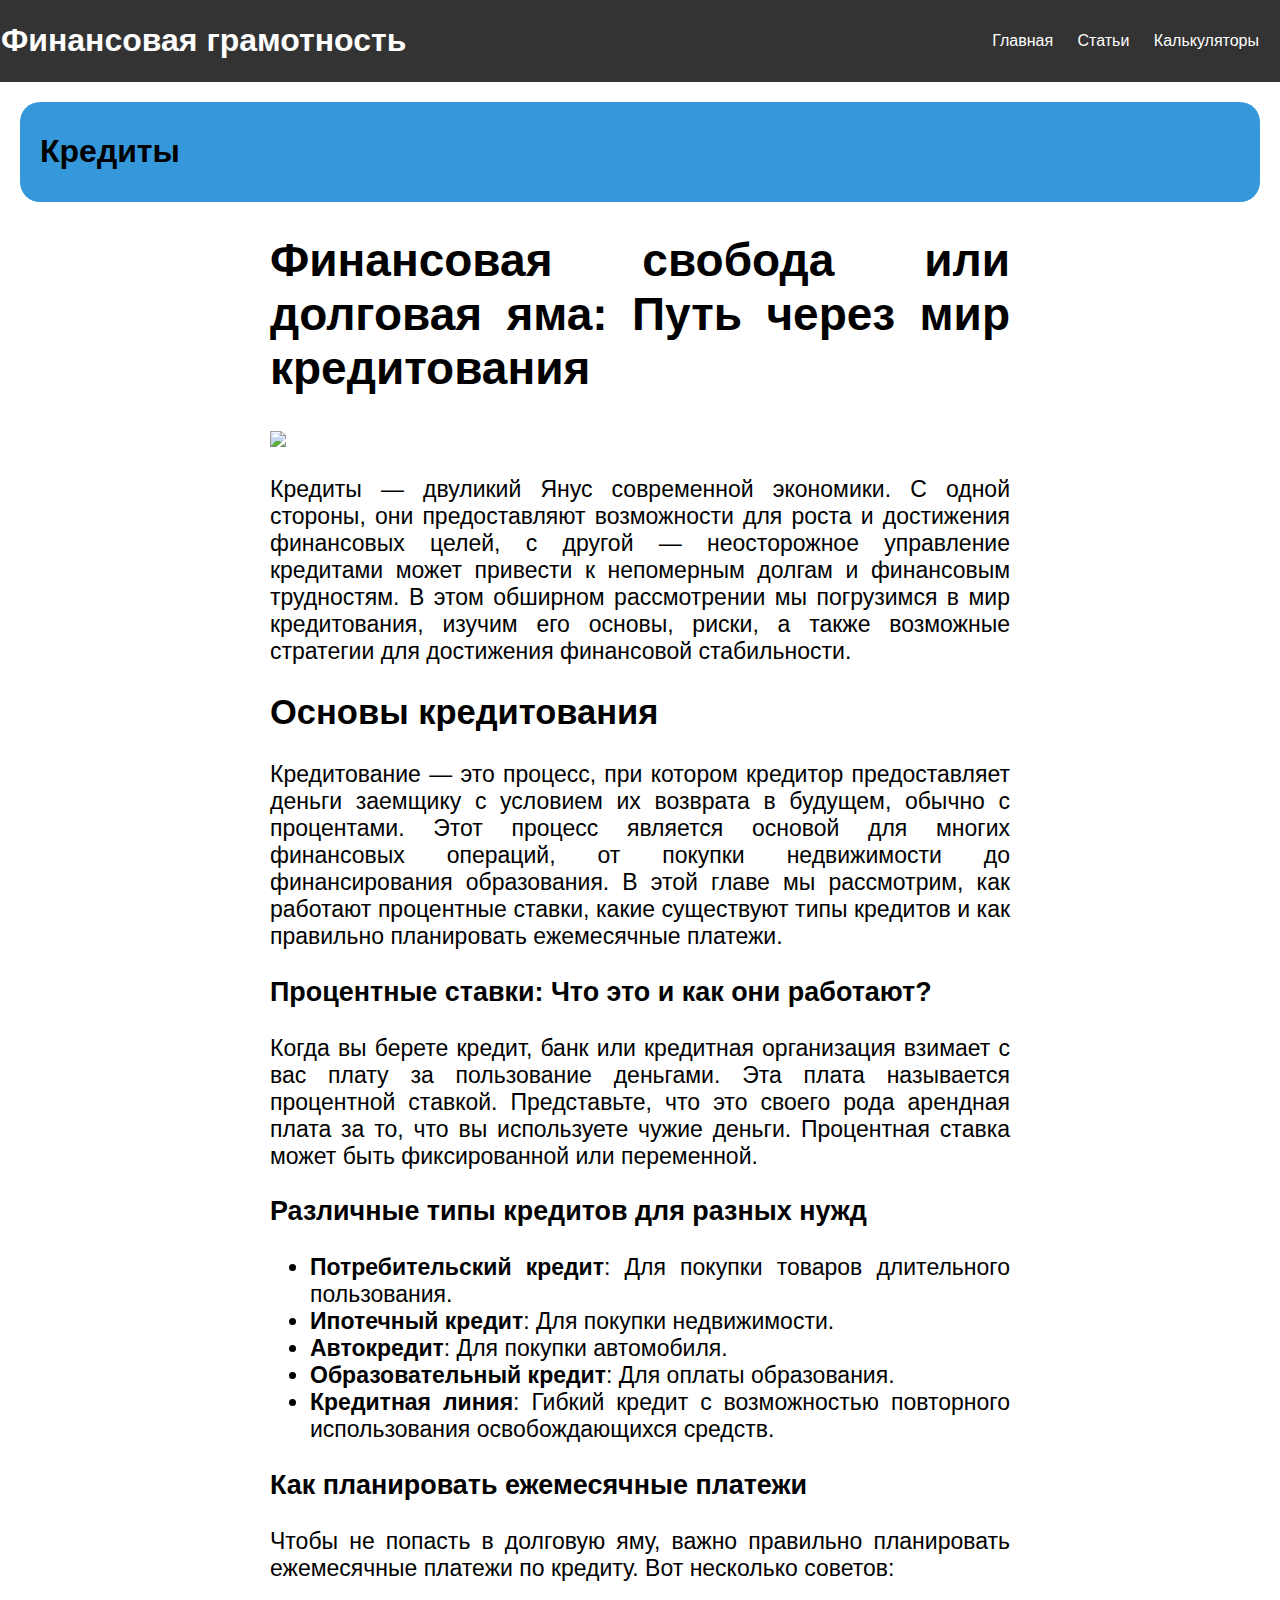
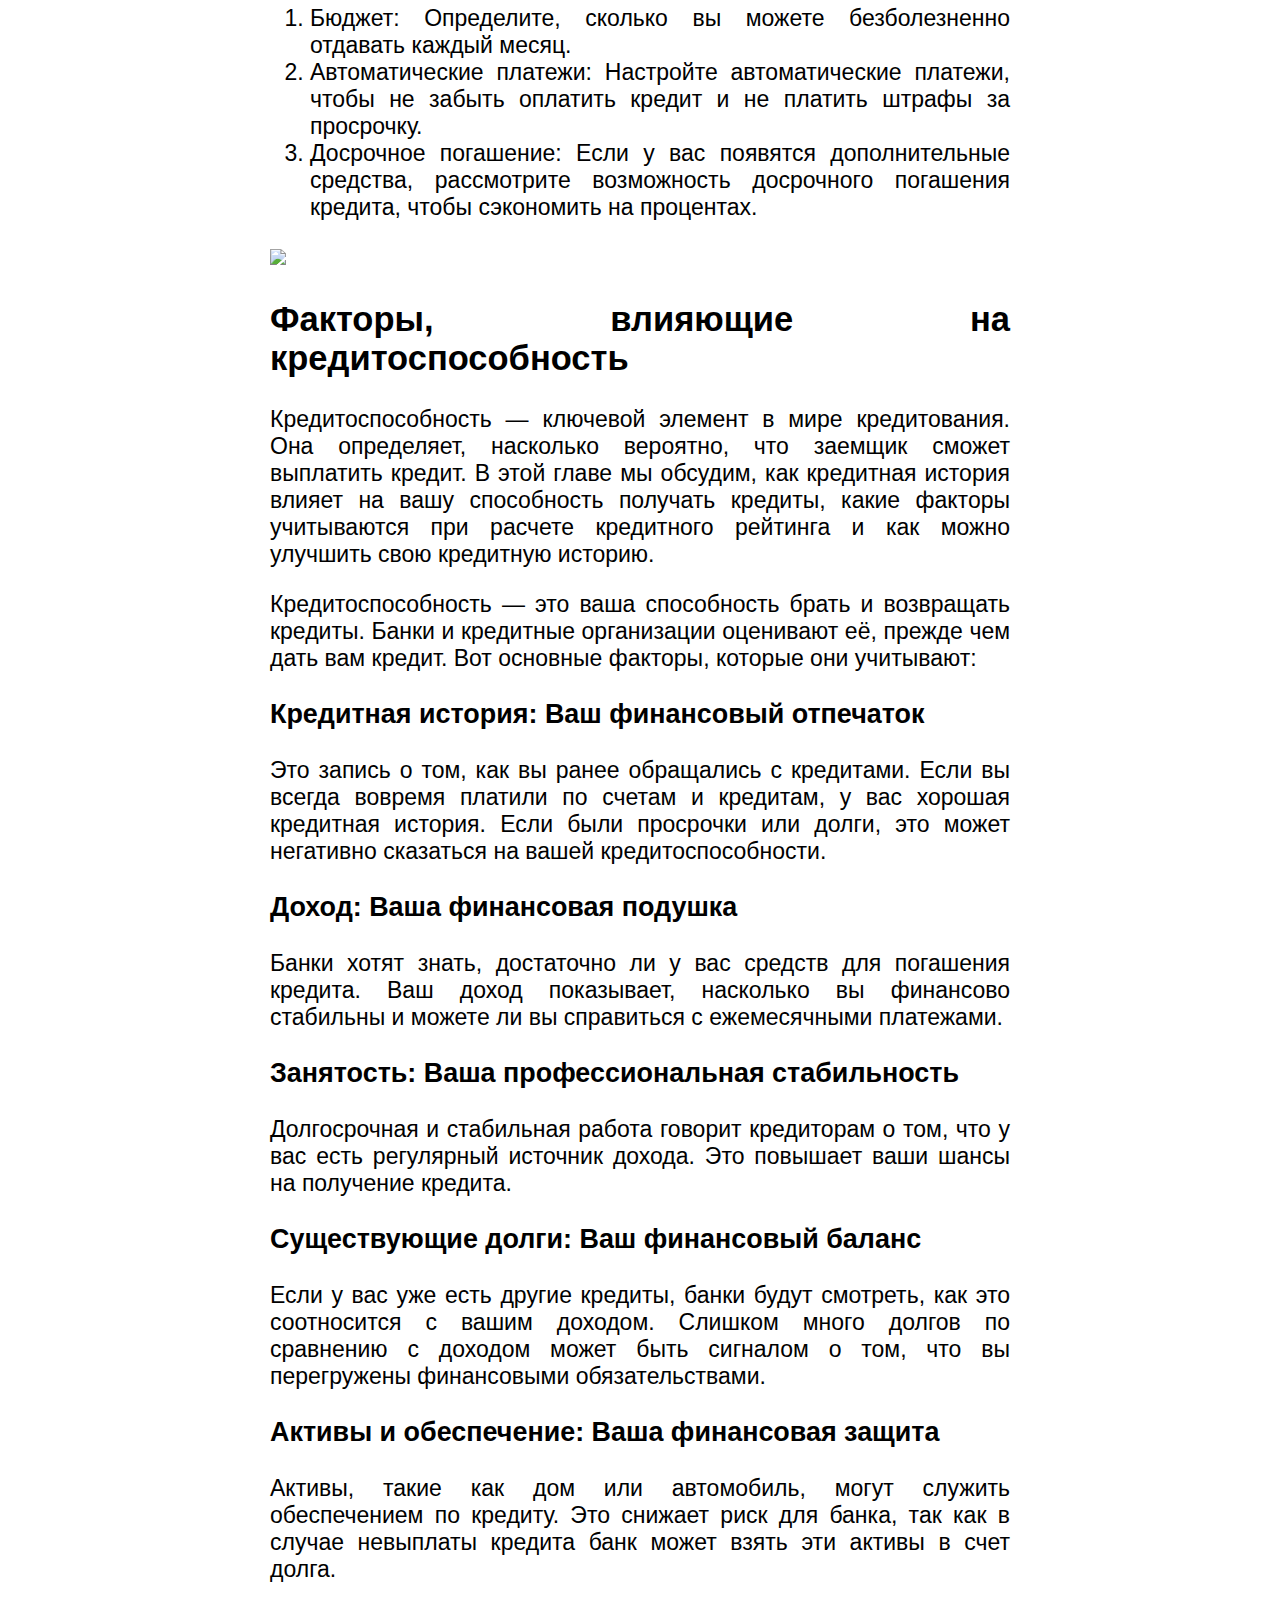
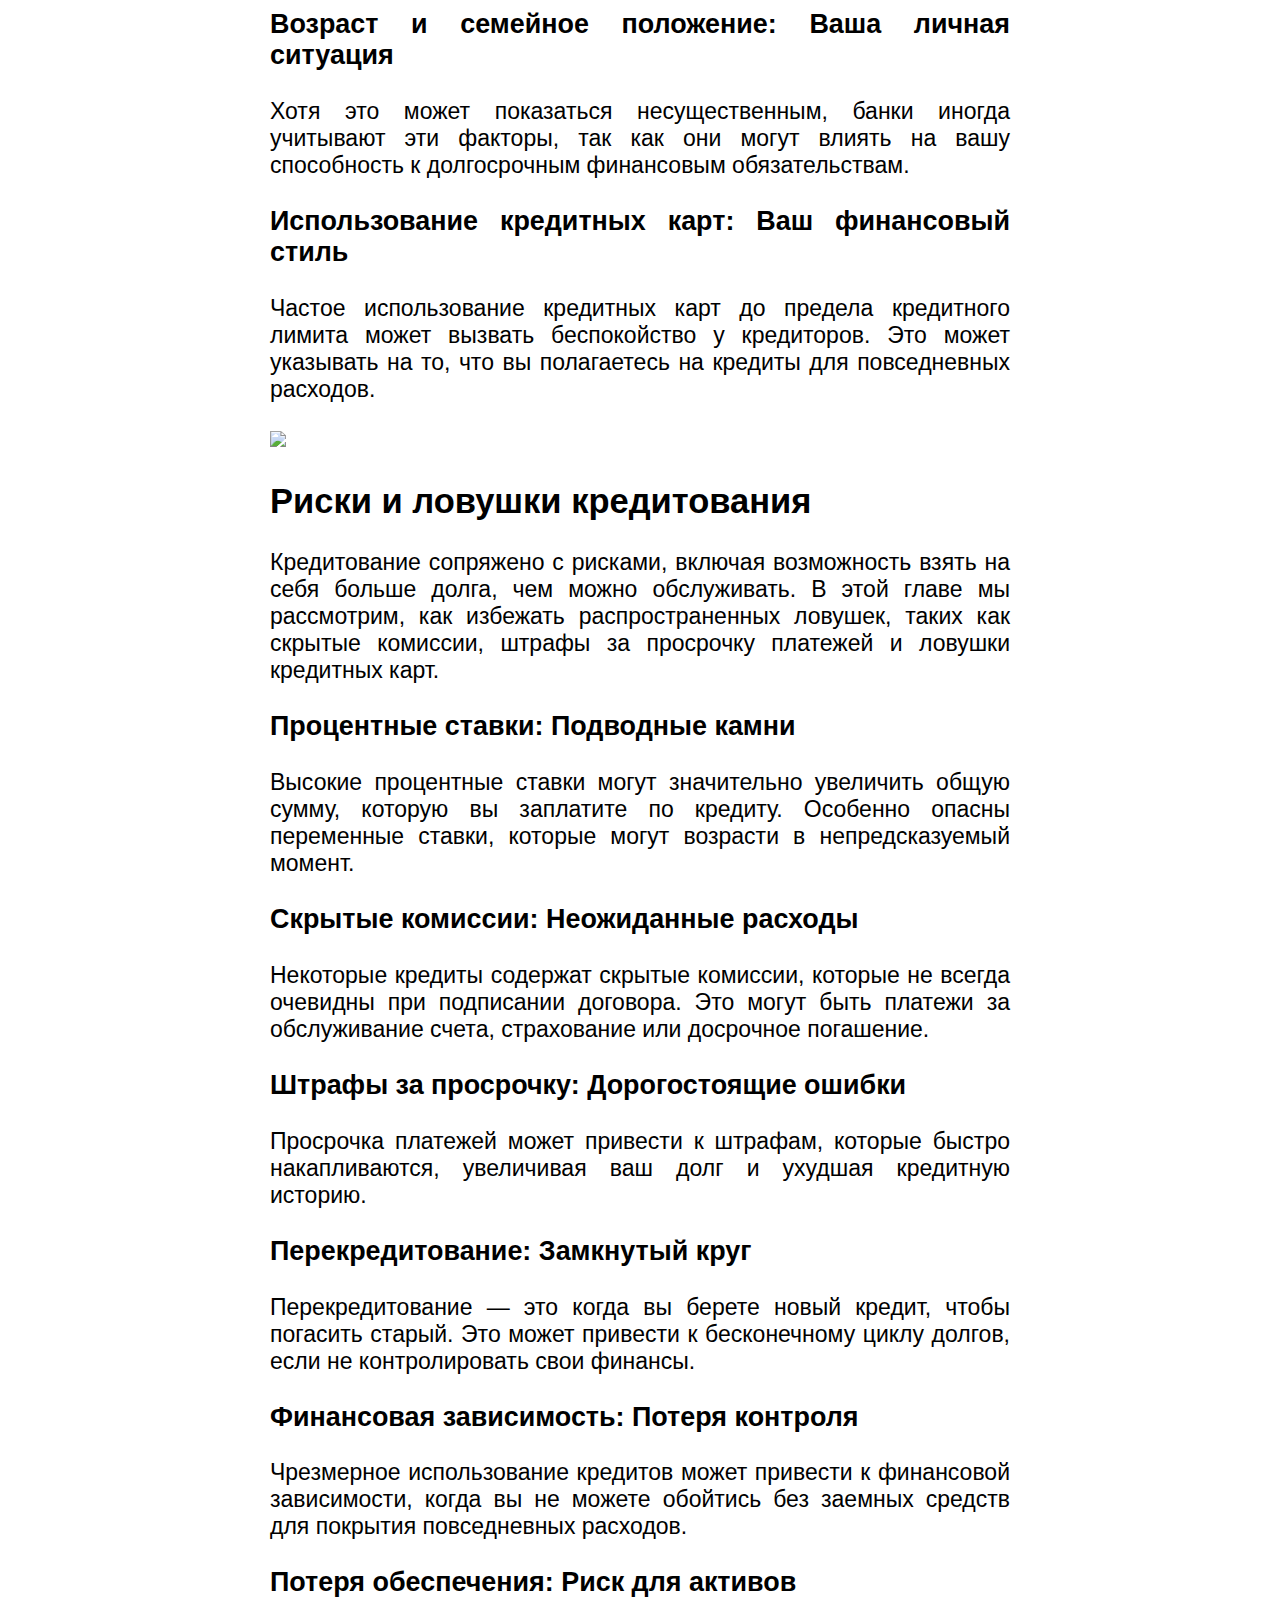
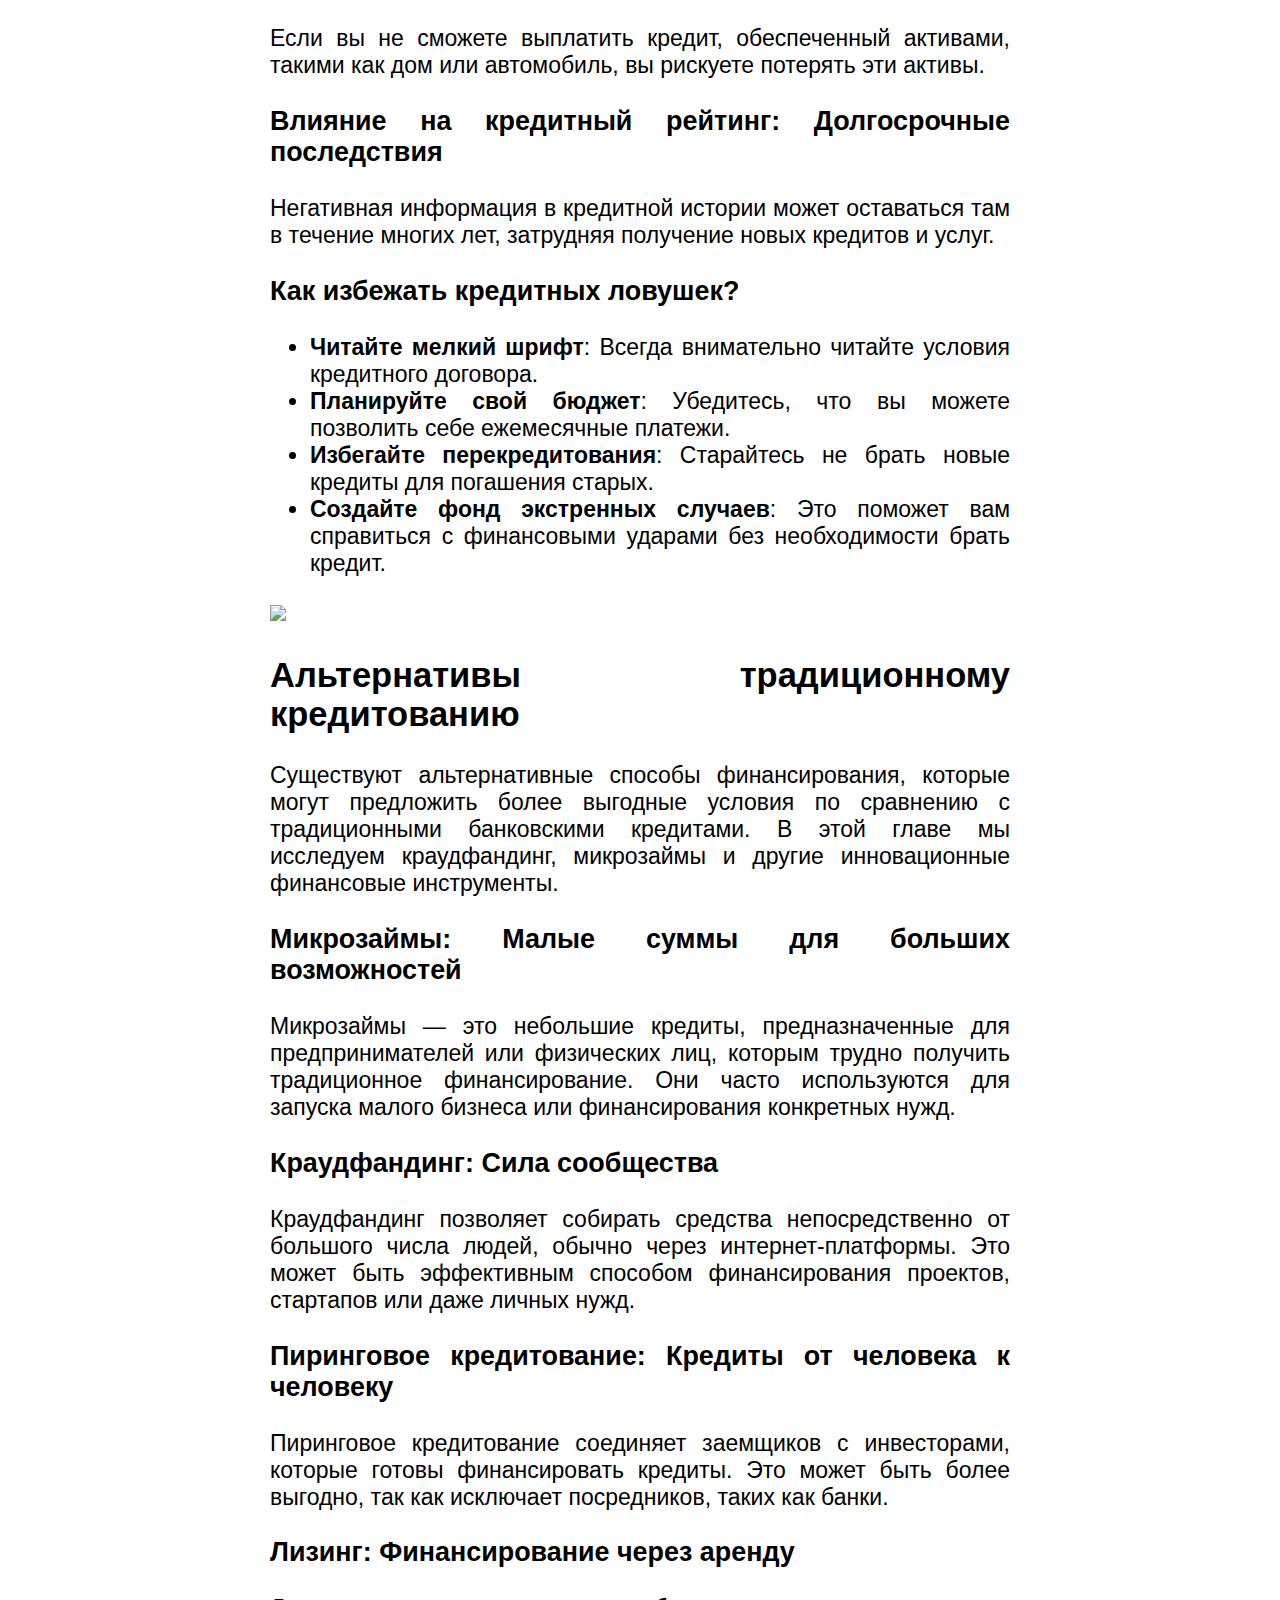
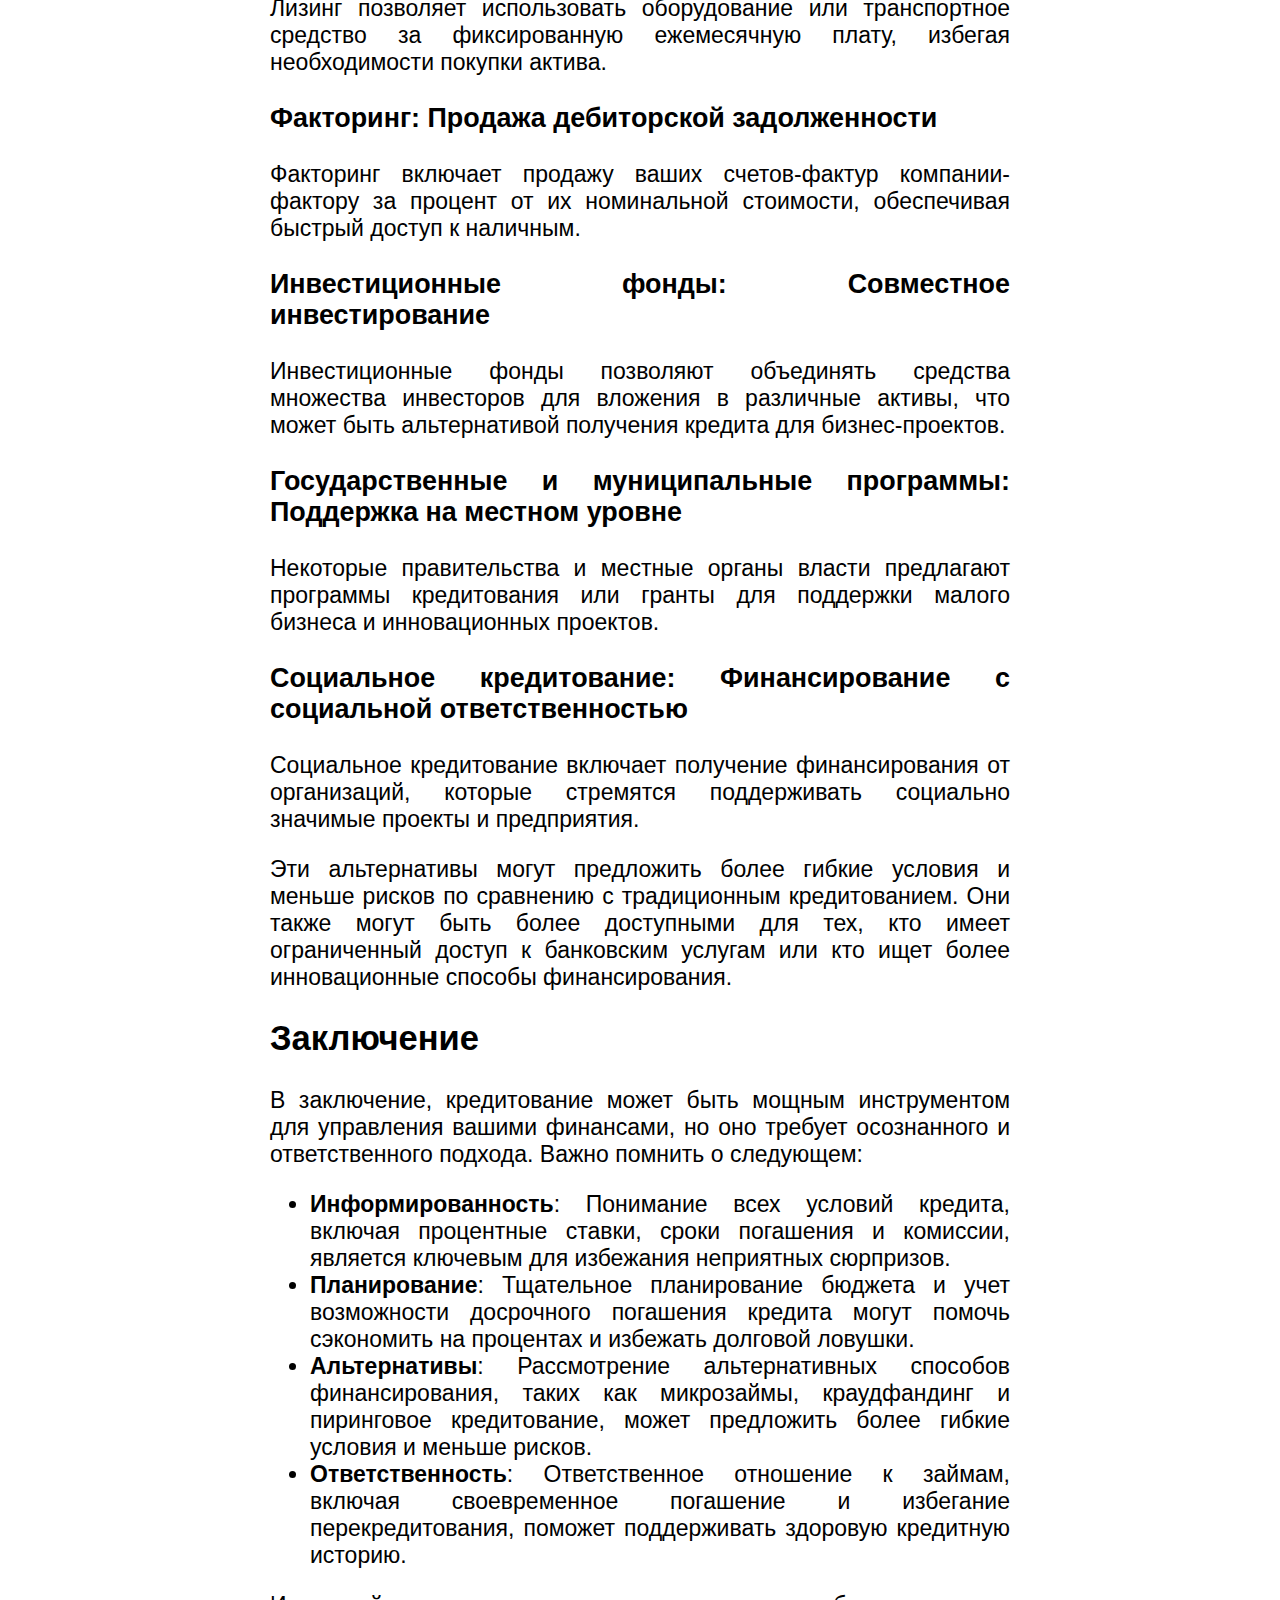
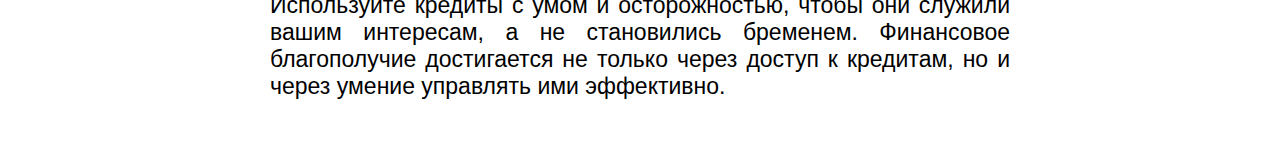
==== txt1.html @ f5cad489 "Add files via upload" ====
<!DOCTYPE html>
<html lang="ru">
<head>
    <meta charset="UTF-8">
    <meta name="viewport" content="width=device-width, initial-scale=1.0">
    <title>Финансовая грамотность</title>
    <link rel="stylesheet" href="styles.css">
    <style>.header2 {
  background-color: #3498db; /* Здесь вы можете указать нужный оттенок синего */
  height: 100px; /* Высота верхней части страницы */
  width: 100%; /* Ширина на всю страницу */
  border-radius: 20px;
    text-align: center; /* Горизонтальное выравнивание текста по центру */
   display: flex; /* Использование Flexbox */
  align-items: center; /* Вертикальное выравнивание содержимого по центру */
  justify-content: flex-start; /* Горизонтальное выравнивание содержимого по левому краю */
}
.header2 h1 {
    display: block; /* Заставляет каждый заголовок h1 начинаться с новой строки */
  margin: 0; /* Убирает стандартные отступы */
  padding-left: 20px; /* Отступ слева для текста */
}
.center {
  text-align: justify;
   font-size: 23px; /* Увеличение размера шрифта */
    margin-left: 250px; /* Ограничение поля слева */
    margin-right:250px; /* Ограничение поля справа */
}


   </style>
</head>
<body>
    <header>
        <h1>Финансовая грамотность</h1>
        <nav>
            <ul>
                <li><a href="index.html">Главная</a></li>
                <li>
                    <a href="#">Статьи</a>
                    <ul class="submenu">
                        <li><a href="txt3.html">Страхование</a></li>
                        <li><a href="txt2.html">Инвестиции</a></li>
                        <li><a href="txt1.html">Кредиты</a></li>
                    </ul>
                </li>
                <li>
                    <a href="#">Калькуляторы</a>
                    <ul class="submenu">
                        <li><a href="calc2.html">Инфляции</a></li>
                        <li><a href="calc3.html">Депозитный</a></li>
                        <li><a href="calc.html">Кредитный</a></li>
                    </ul>
                </li>
            </ul>
        </nav>
    </header>
    <main>
       <div class="header2">
  <h1>Кредиты</h1>
</div> 
<div class="center"> 
<h1>Финансовая свобода или долговая яма: Путь через мир кредитования</h1>
<img src="https://static3.banki.ru/ugc/9e/26/e2/18/1712-Depositphotos_426403344_xl-2015.jpg" width="1360">
<p>Кредиты — двуликий Янус современной экономики. С одной стороны, они предоставляют возможности для роста и достижения финансовых целей, с другой — неосторожное управление кредитами может привести к непомерным долгам и финансовым трудностям. В этом обширном рассмотрении мы погрузимся в мир кредитования, изучим его основы, риски, а также возможные стратегии для достижения финансовой стабильности.</p>

<h2>Основы кредитования</h2>
<p>Кредитование — это процесс, при котором кредитор предоставляет деньги заемщику с условием их возврата в будущем, обычно с процентами. Этот процесс является основой для многих финансовых операций, от покупки недвижимости до финансирования образования. В этой главе мы рассмотрим, как работают процентные ставки, какие существуют типы кредитов и как правильно планировать ежемесячные платежи.</p>
<h3>Процентные ставки: Что это и как они работают?</h3>
        <p>Когда вы берете кредит, банк или кредитная организация взимает с вас плату за пользование деньгами. Эта плата называется процентной ставкой. Представьте, что это своего рода арендная плата за то, что вы используете чужие деньги. Процентная ставка может быть фиксированной или переменной.</p>

        <h3>Различные типы кредитов для разных нужд</h3>
        <ul>
            <li><strong>Потребительский кредит</strong>: Для покупки товаров длительного пользования.</li>
            <li><strong>Ипотечный кредит</strong>: Для покупки недвижимости.</li>
            <li><strong>Автокредит</strong>: Для покупки автомобиля.</li>
            <li><strong>Образовательный кредит</strong>: Для оплаты образования.</li>
            <li><strong>Кредитная линия</strong>: Гибкий кредит с возможностью повторного использования освобождающихся средств.</li>
        </ul>

        <h3>Как планировать ежемесячные платежи</h3>
        <p>Чтобы не попасть в долговую яму, важно правильно планировать ежемесячные платежи по кредиту. Вот несколько советов:</p>
        <ol>
            <li>Бюджет: Определите, сколько вы можете безболезненно отдавать каждый месяц.</li>
            <li>Автоматические платежи: Настройте автоматические платежи, чтобы не забыть оплатить кредит и не платить штрафы за просрочку.</li>
            <li>Досрочное погашение: Если у вас появятся дополнительные средства, рассмотрите возможность досрочного погашения кредита, чтобы сэкономить на процентах.</li>
        </ol>
<img src="https://xn--80aafaxhj3c.xn--p1ai/blog/wp-content/uploads/2021/07/%D0%B1%D0%B0%D0%BD%D0%BA-01-1-1-1024x509.jpg" width="1360">

<h2>Факторы, влияющие на кредитоспособность</h2>
<p>Кредитоспособность — ключевой элемент в мире кредитования. Она определяет, насколько вероятно, что заемщик сможет выплатить кредит. В этой главе мы обсудим, как кредитная история влияет на вашу способность получать кредиты, какие факторы учитываются при расчете кредитного рейтинга и как можно улучшить свою кредитную историю.</p>
  <p>Кредитоспособность — это ваша способность брать и возвращать кредиты. Банки и кредитные организации оценивают её, прежде чем дать вам кредит. Вот основные факторы, которые они учитывают:</p>
  
  <h3>Кредитная история: Ваш финансовый отпечаток</h3>
  <p>Это запись о том, как вы ранее обращались с кредитами. Если вы всегда вовремя платили по счетам и кредитам, у вас хорошая кредитная история. Если были просрочки или долги, это может негативно сказаться на вашей кредитоспособности.</p>
  
  <h3>Доход: Ваша финансовая подушка</h3>
  <p>Банки хотят знать, достаточно ли у вас средств для погашения кредита. Ваш доход показывает, насколько вы финансово стабильны и можете ли вы справиться с ежемесячными платежами.</p>
  
  <h3>Занятость: Ваша профессиональная стабильность</h3>
  <p>Долгосрочная и стабильная работа говорит кредиторам о том, что у вас есть регулярный источник дохода. Это повышает ваши шансы на получение кредита.</p>
  
  <h3>Существующие долги: Ваш финансовый баланс</h3>
  <p>Если у вас уже есть другие кредиты, банки будут смотреть, как это соотносится с вашим доходом. Слишком много долгов по сравнению с доходом может быть сигналом о том, что вы перегружены финансовыми обязательствами.</p>
  
  <h3>Активы и обеспечение: Ваша финансовая защита</h3>
  <p>Активы, такие как дом или автомобиль, могут служить обеспечением по кредиту. Это снижает риск для банка, так как в случае невыплаты кредита банк может взять эти активы в счет долга.</p>
  
  <h3>Возраст и семейное положение: Ваша личная ситуация</h3>
  <p>Хотя это может показаться несущественным, банки иногда учитывают эти факторы, так как они могут влиять на вашу способность к долгосрочным финансовым обязательствам.</p>
  
  <h3>Использование кредитных карт: Ваш финансовый стиль</h3>
  <p>Частое использование кредитных карт до предела кредитного лимита может вызвать беспокойство у кредиторов. Это может указывать на то, что вы полагаетесь на кредиты для повседневных расходов.</p>
<img src="https://img.gazeta.ru/files3/511/12060511/Depositphotos_83931862_l-2015-pic4_zoom-1500x1500-35210.jpg" width="1360">
<h2>Риски и ловушки кредитования</h2>
<p>Кредитование сопряжено с рисками, включая возможность взять на себя больше долга, чем можно обслуживать. В этой главе мы рассмотрим, как избежать распространенных ловушек, таких как скрытые комиссии, штрафы за просрочку платежей и ловушки кредитных карт.</p>
<h3>Процентные ставки: Подводные камни</h3>
<p>Высокие процентные ставки могут значительно увеличить общую сумму, которую вы заплатите по кредиту. Особенно опасны переменные ставки, которые могут возрасти в непредсказуемый момент.</p>

<h3>Скрытые комиссии: Неожиданные расходы</h3>
<p>Некоторые кредиты содержат скрытые комиссии, которые не всегда очевидны при подписании договора. Это могут быть платежи за обслуживание счета, страхование или досрочное погашение.</p>

<h3>Штрафы за просрочку: Дорогостоящие ошибки</h3>
<p>Просрочка платежей может привести к штрафам, которые быстро накапливаются, увеличивая ваш долг и ухудшая кредитную историю.</p>

<h3>Перекредитование: Замкнутый круг</h3>
<p>Перекредитование — это когда вы берете новый кредит, чтобы погасить старый. Это может привести к бесконечному циклу долгов, если не контролировать свои финансы.</p>

<h3>Финансовая зависимость: Потеря контроля</h3>
<p>Чрезмерное использование кредитов может привести к финансовой зависимости, когда вы не можете обойтись без заемных средств для покрытия повседневных расходов.</p>

<h3>Потеря обеспечения: Риск для активов</h3>
<p>Если вы не сможете выплатить кредит, обеспеченный активами, такими как дом или автомобиль, вы рискуете потерять эти активы.</p>

<h3>Влияние на кредитный рейтинг: Долгосрочные последствия</h3>
<p>Негативная информация в кредитной истории может оставаться там в течение многих лет, затрудняя получение новых кредитов и услуг.</p>

<h3>Как избежать кредитных ловушек?</h3>
<ul>
<li><strong>Читайте мелкий шрифт</strong>: Всегда внимательно читайте условия кредитного договора.</li>
<li><strong>Планируйте свой бюджет</strong>: Убедитесь, что вы можете позволить себе ежемесячные платежи.</li>
<li><strong>Избегайте перекредитования</strong>: Старайтесь не брать новые кредиты для погашения старых.</li>
<li><strong>Создайте фонд экстренных случаев</strong>: Это поможет вам справиться с финансовыми ударами без необходимости брать кредит.</li>
</ul>
<img src="https://ioe.hse.ru/data/2020/06/18/1607623701/3iStock-1178234506.jpg" width="1360">
<h2>Альтернативы традиционному кредитованию</h2>
<p>Существуют альтернативные способы финансирования, которые могут предложить более выгодные условия по сравнению с традиционными банковскими кредитами. В этой главе мы исследуем краудфандинг, микрозаймы и другие инновационные финансовые инструменты.</p>
<h3>Микрозаймы: Малые суммы для больших возможностей</h3>
    <p>Микрозаймы — это небольшие кредиты, предназначенные для предпринимателей или физических лиц, которым трудно получить традиционное финансирование. Они часто используются для запуска малого бизнеса или финансирования конкретных нужд.</p>
    <h3>Краудфандинг: Сила сообщества</h3>
    <p>Краудфандинг позволяет собирать средства непосредственно от большого числа людей, обычно через интернет-платформы. Это может быть эффективным способом финансирования проектов, стартапов или даже личных нужд.</p>
    <h3>Пиринговое кредитование: Кредиты от человека к человеку</h3>
    <p>Пиринговое кредитование соединяет заемщиков с инвесторами, которые готовы финансировать кредиты. Это может быть более выгодно, так как исключает посредников, таких как банки.</p>
    <h3>Лизинг: Финансирование через аренду</h2>
    <p>Лизинг позволяет использовать оборудование или транспортное средство за фиксированную ежемесячную плату, избегая необходимости покупки актива.</p>
    <h3>Факторинг: Продажа дебиторской задолженности</h3>
    <p>Факторинг включает продажу ваших счетов-фактур компании-фактору за процент от их номинальной стоимости, обеспечивая быстрый доступ к наличным.</p>
    <h3>Инвестиционные фонды: Совместное инвестирование</h3>
    <p>Инвестиционные фонды позволяют объединять средства множества инвесторов для вложения в различные активы, что может быть альтернативой получения кредита для бизнес-проектов.</p>
    <h3>Государственные и муниципальные программы: Поддержка на местном уровне</h3>
    <p>Некоторые правительства и местные органы власти предлагают программы кредитования или гранты для поддержки малого бизнеса и инновационных проектов.</p>
    <h3>Социальное кредитование: Финансирование с социальной ответственностью</h3>
    <p>Социальное кредитование включает получение финансирования от организаций, которые стремятся поддерживать социально значимые проекты и предприятия.</p>
    <p>Эти альтернативы могут предложить более гибкие условия и меньше рисков по сравнению с традиционным кредитованием. Они также могут быть более доступными для тех, кто имеет ограниченный доступ к банковским услугам или кто ищет более инновационные способы финансирования.</p>

<h2>Заключение</h2>
<p>В заключение, кредитование может быть мощным инструментом для управления вашими финансами, но оно требует осознанного и ответственного подхода. Важно помнить о следующем:</p>
    <ul>
        <li><strong>Информированность</strong>: Понимание всех условий кредита, включая процентные ставки, сроки погашения и комиссии, является ключевым для избежания неприятных сюрпризов.</li>
        <li><strong>Планирование</strong>: Тщательное планирование бюджета и учет возможности досрочного погашения кредита могут помочь сэкономить на процентах и избежать долговой ловушки.</li>
        <li><strong>Альтернативы</strong>: Рассмотрение альтернативных способов финансирования, таких как микрозаймы, краудфандинг и пиринговое кредитование, может предложить более гибкие условия и меньше рисков.</li>
        <li><strong>Ответственность</strong>: Ответственное отношение к займам, включая своевременное погашение и избегание перекредитования, поможет поддерживать здоровую кредитную историю.</li>
    </ul>
    <p>Используйте кредиты с умом и осторожностью, чтобы они служили вашим интересам, а не становились бременем. Финансовое благополучие достигается не только через доступ к кредитам, но и через умение управлять ими эффективно.</p>
</div>

    </main>
</body>
</html>
---- styles.css ----
/* Общие стили */
body {
    font-family: Arial, sans-serif;
    margin: 0;
    padding: 0;
}

header {
    background-color: #333;
    color: #fff;
    padding: 1px;
    display: flex; 
    justify-content: space-between; 
    align-items: center; 
}

.title {
    flex: 1; 
}

nav ul {
    list-style-type: none;
    padding: 0;
    margin: 0;
}

nav ul li {
    display: inline-block;
    margin-right: 20px;
    position: relative;
}

nav ul li a {
    color: #fff;
    text-decoration: none;
}

nav ul li:hover .submenu {
    display: block;
    animation: fadeIn 0.3s ease-in-out;
}

nav ul li .submenu {
    display: none;
    position: absolute;
    background-color: #fff; 
    border: 1px solid #000; 
    animation: fadeOut 0.3s ease-in-out; 
}

nav ul li .submenu li {
    display: block;
}

nav ul li .submenu li a {
    color: #000; 
    text-decoration: none;
    padding: 10px;
    display: block;
}

@keyframes fadeIn {
    from {
        opacity: 0;
    }
    to {
        opacity: 1;
    }
}

@keyframes fadeOut {
    from {
        opacity: 1;
    }
    to {
        opacity: 0;
    }
}

main {
    padding: 20px;
}


@keyframes fadeIn {
    from {
        opacity: 0;
    }
    to {
        opacity: 1;
    }
}

@keyframes fadeOut {
    from {
        opacity: 1;
    }
    to {
        opacity: 0;
    }
}

main {
    padding: 20px;
}

.calculator-container {
    max-width: 600px;
    margin: 0 auto;
}

.form-group {
    margin-bottom: 15px;
}

label {
    display: block;
    margin-bottom: 5px;
}

input[type="number"] {
    width: 100%;
    padding: 8px;
    border: 1px solid #ccc;
    border-radius: 5px;
}

button {
    padding: 10px 20px;
    background-color: #333;
    color: #fff;
    border: none;
    border-radius: 5px;
    cursor: pointer;
}

button:hover {
    background-color: #555;
}

#results {
    margin-top: 20px;
}

.hide {
    display: none;
}
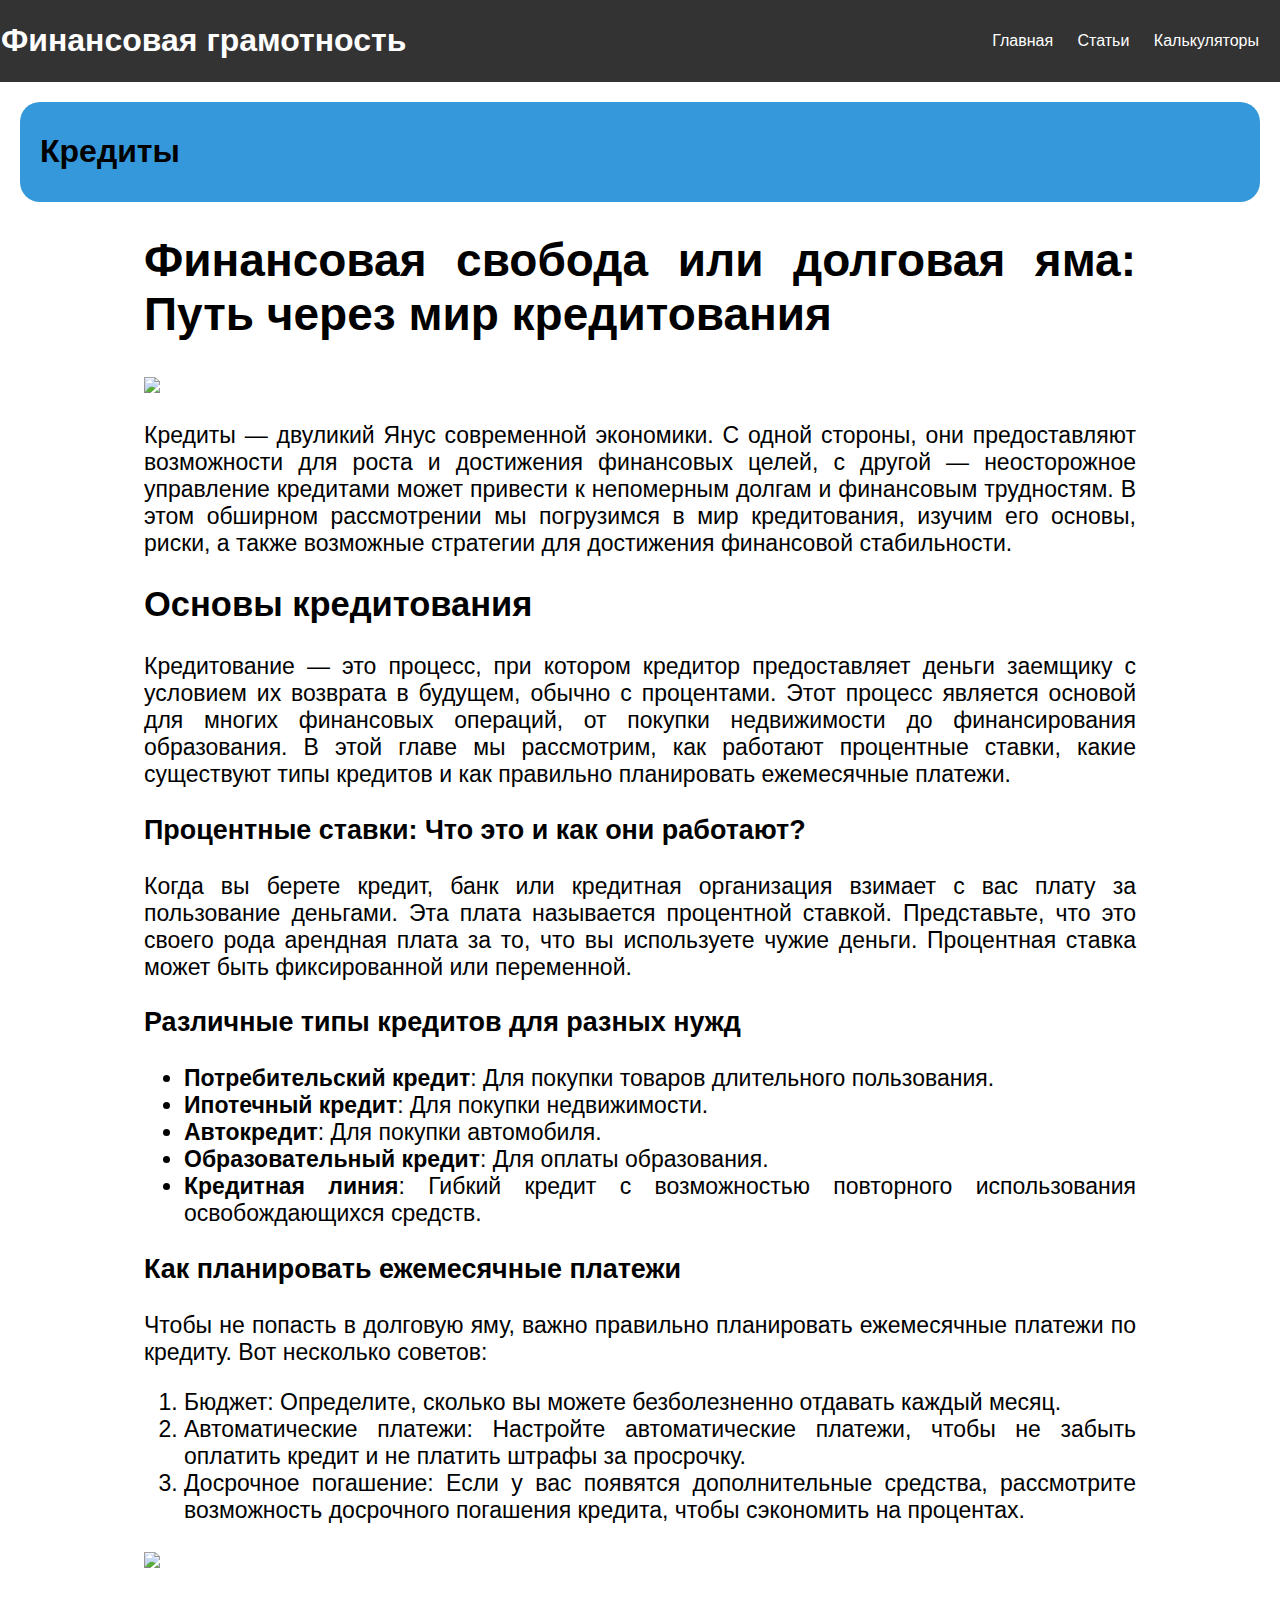
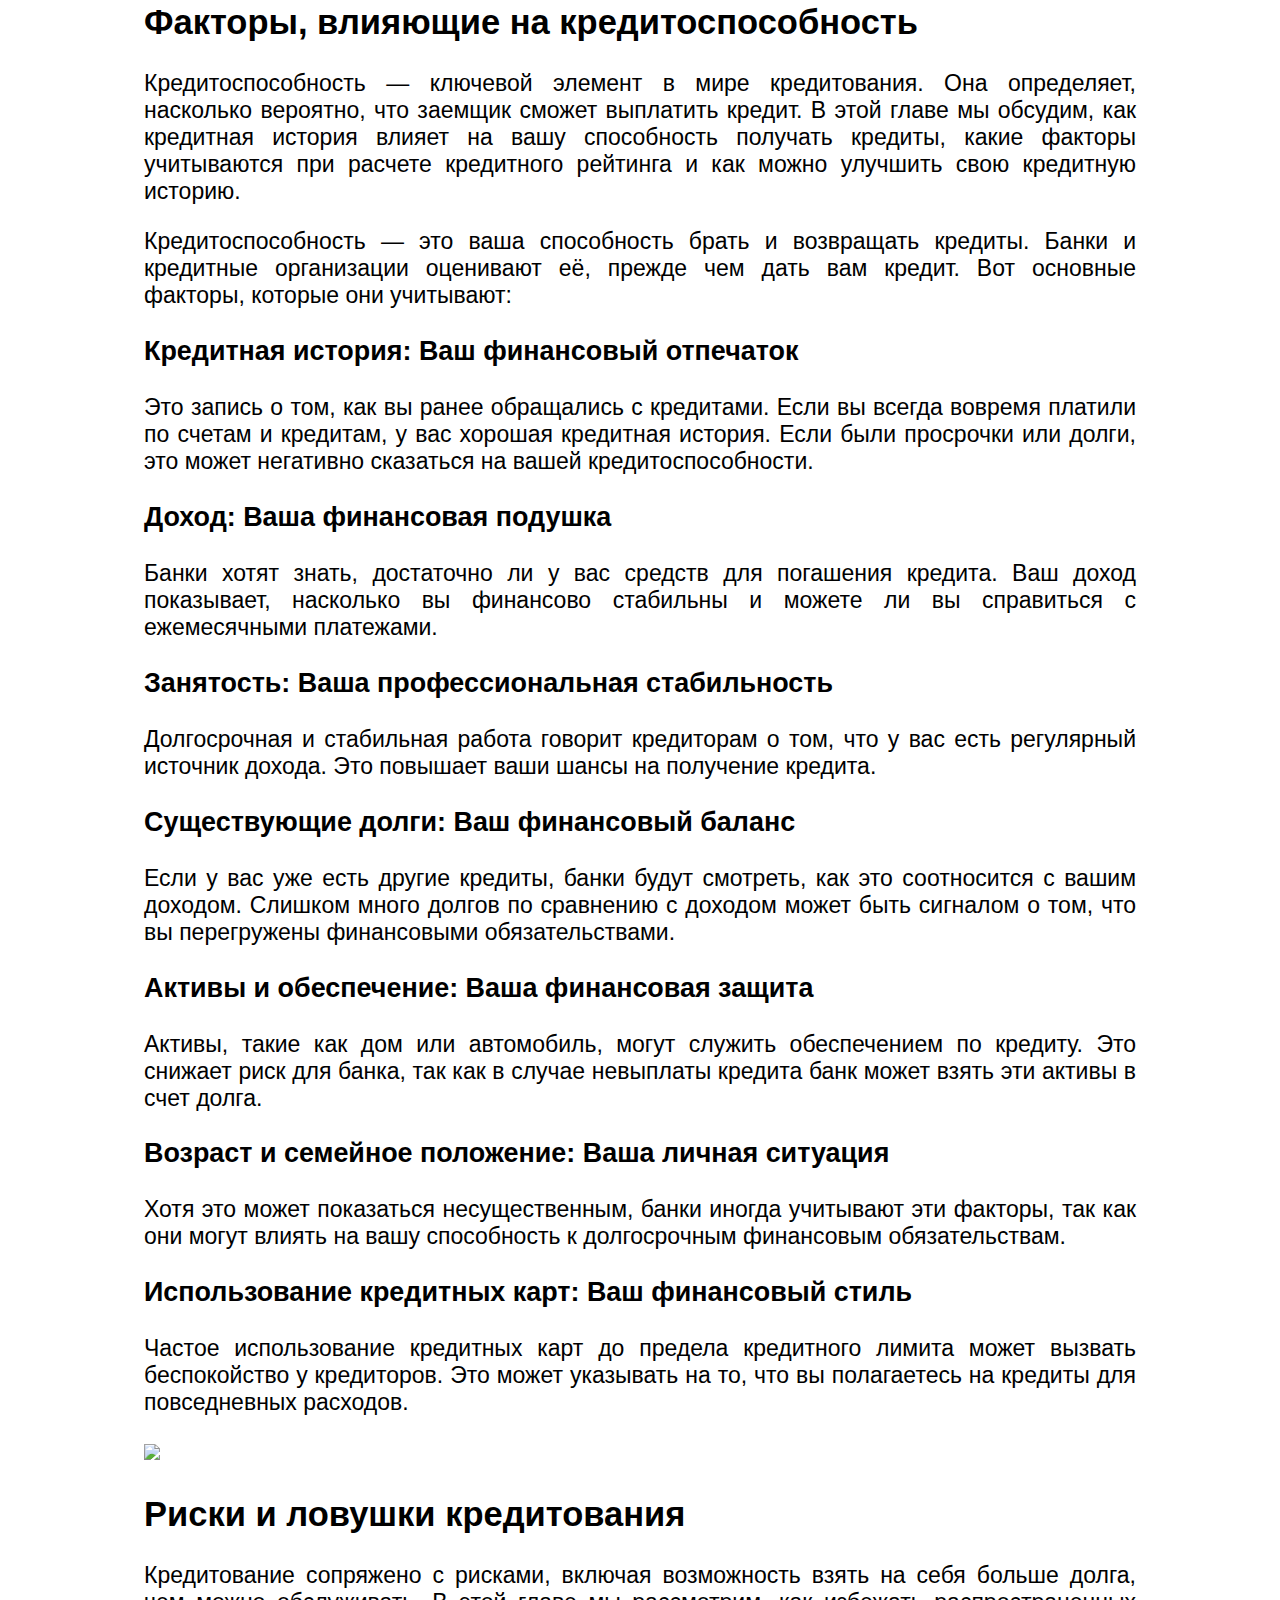
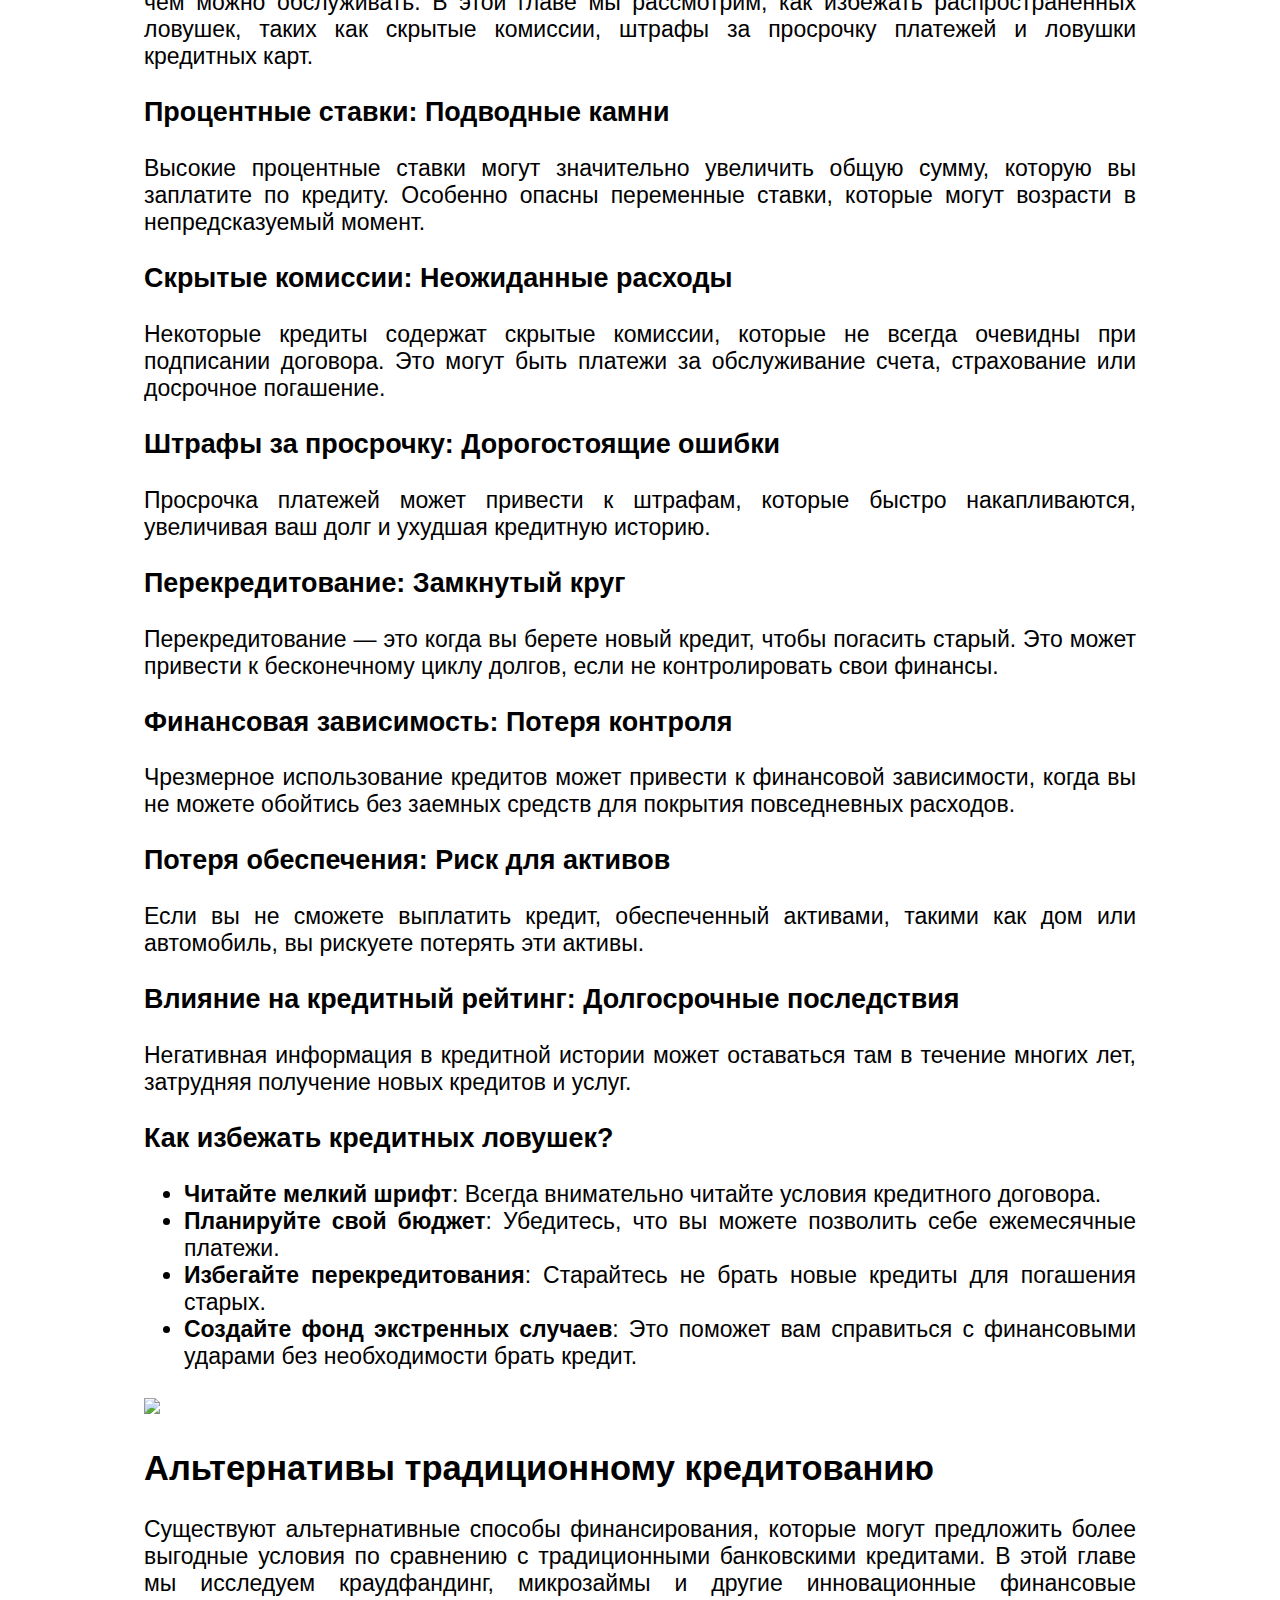
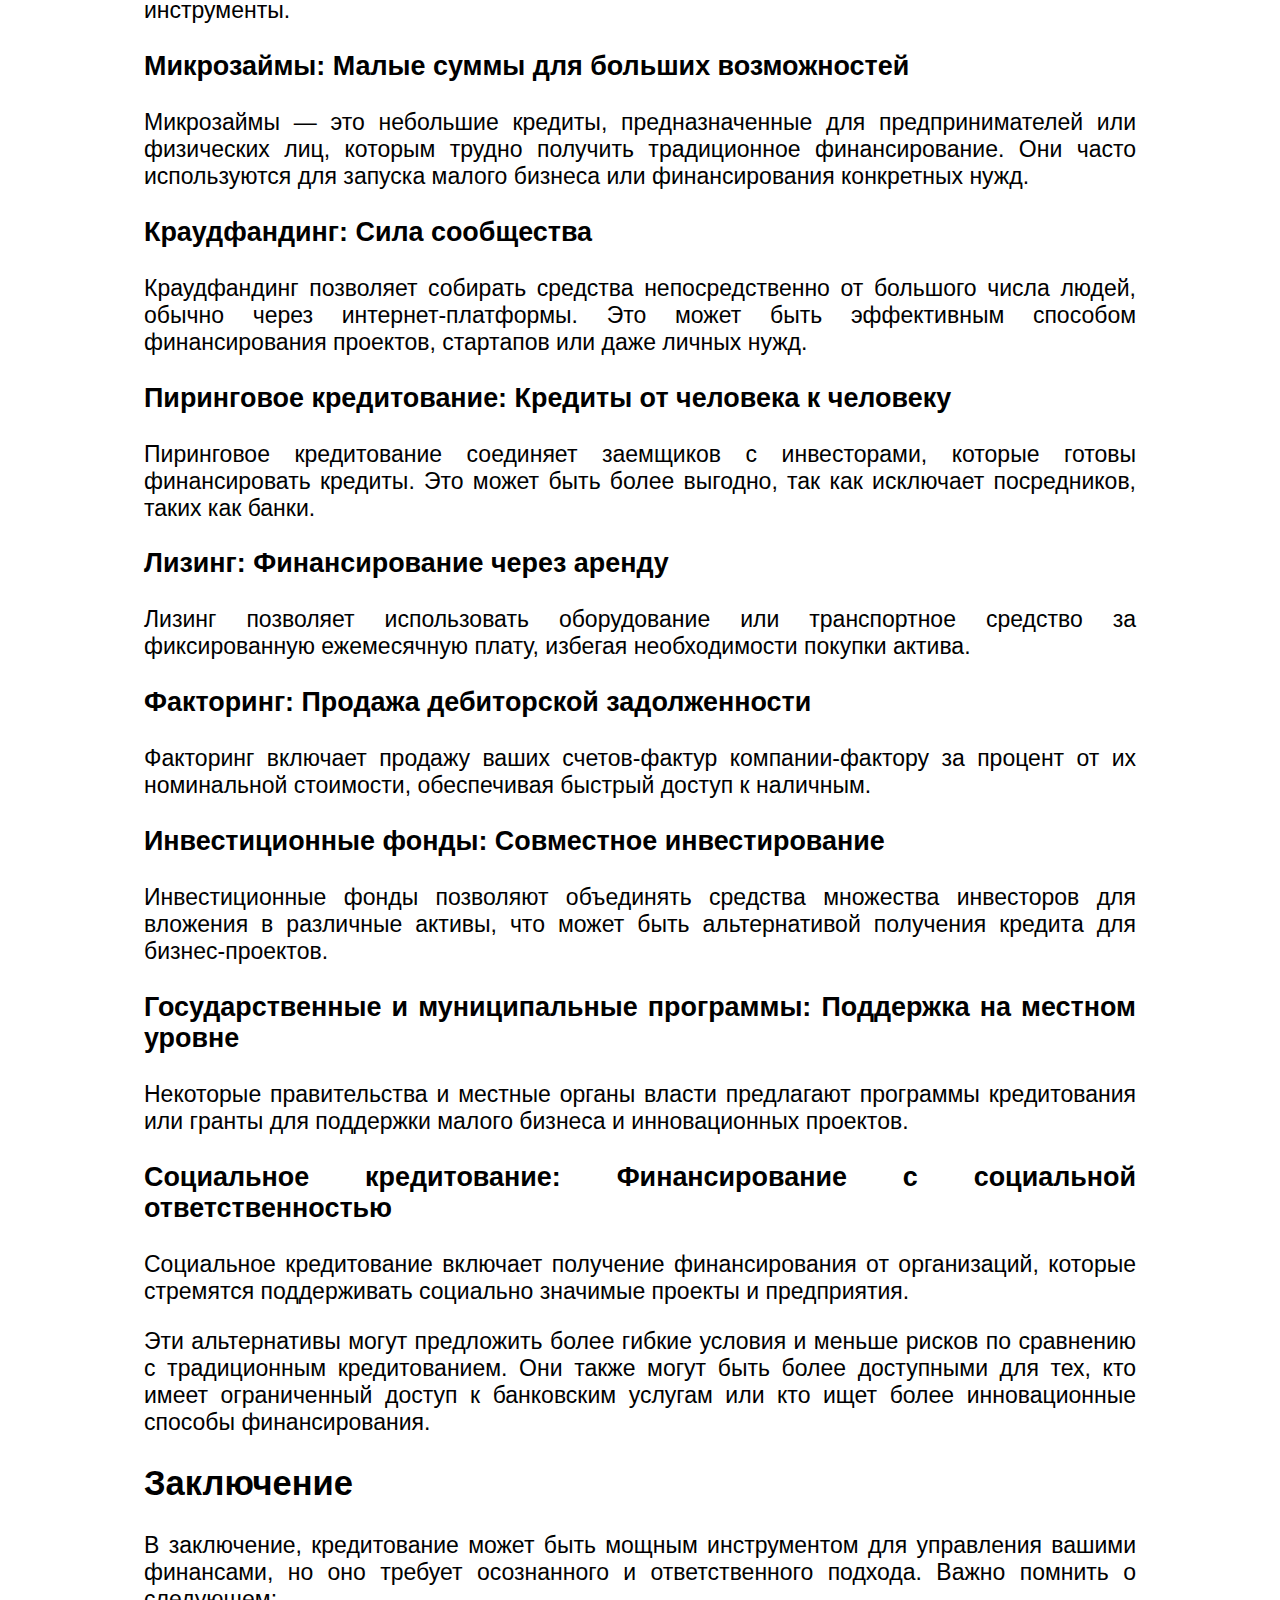
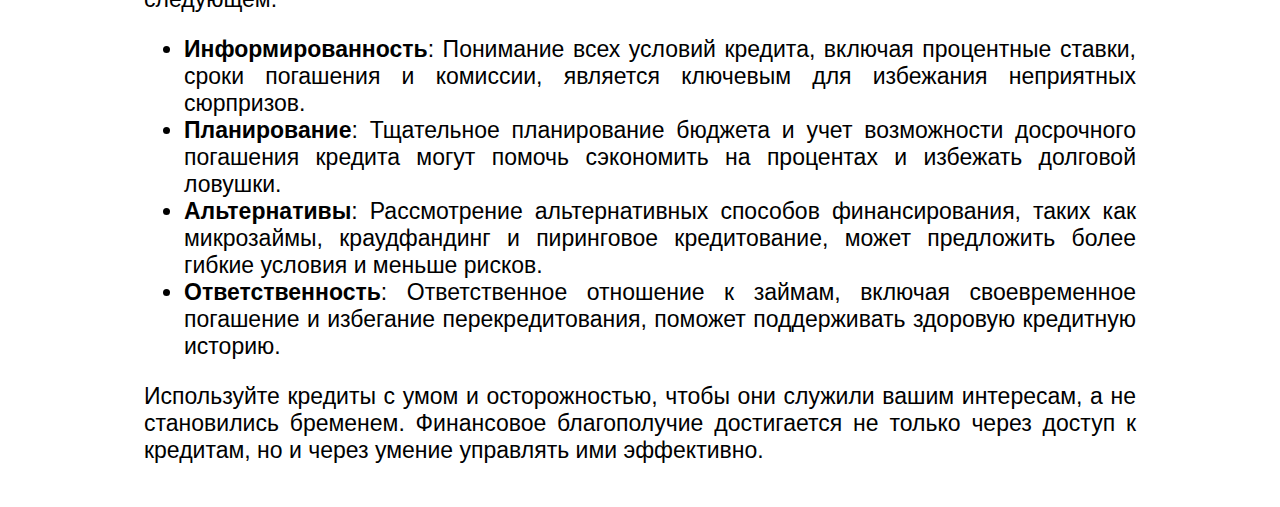
==== commit 543460c2: "Add files via upload" ====
--- a/txt1.html
+++ b/txt1.html
@@ -23,8 +23,8 @@
 .center {
   text-align: justify;
    font-size: 23px; /* Увеличение размера шрифта */
-    margin-left: 250px; /* Ограничение поля слева */
-    margin-right:250px; /* Ограничение поля справа */
+    margin-left: 10%; /* Ограничение поля слева */
+    margin-right:10%; /* Ограничение поля справа */
 }
 
 
